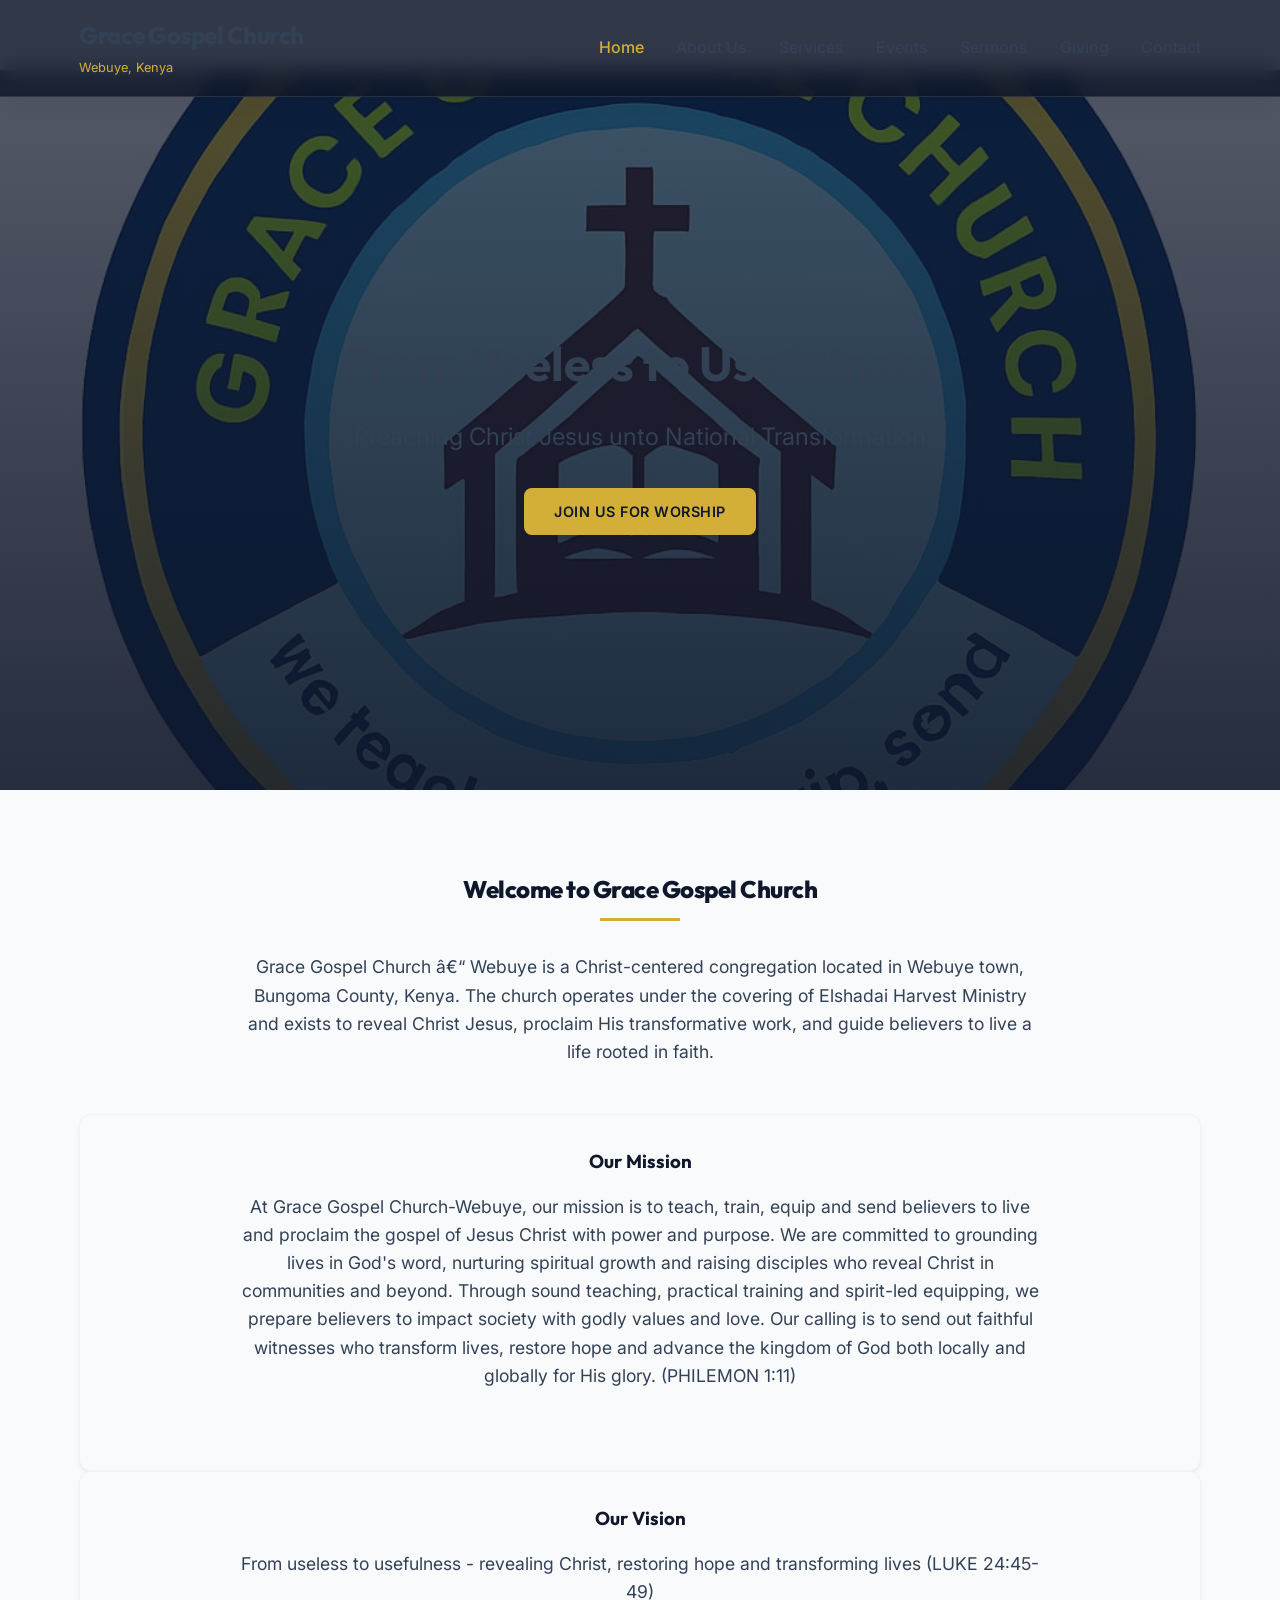
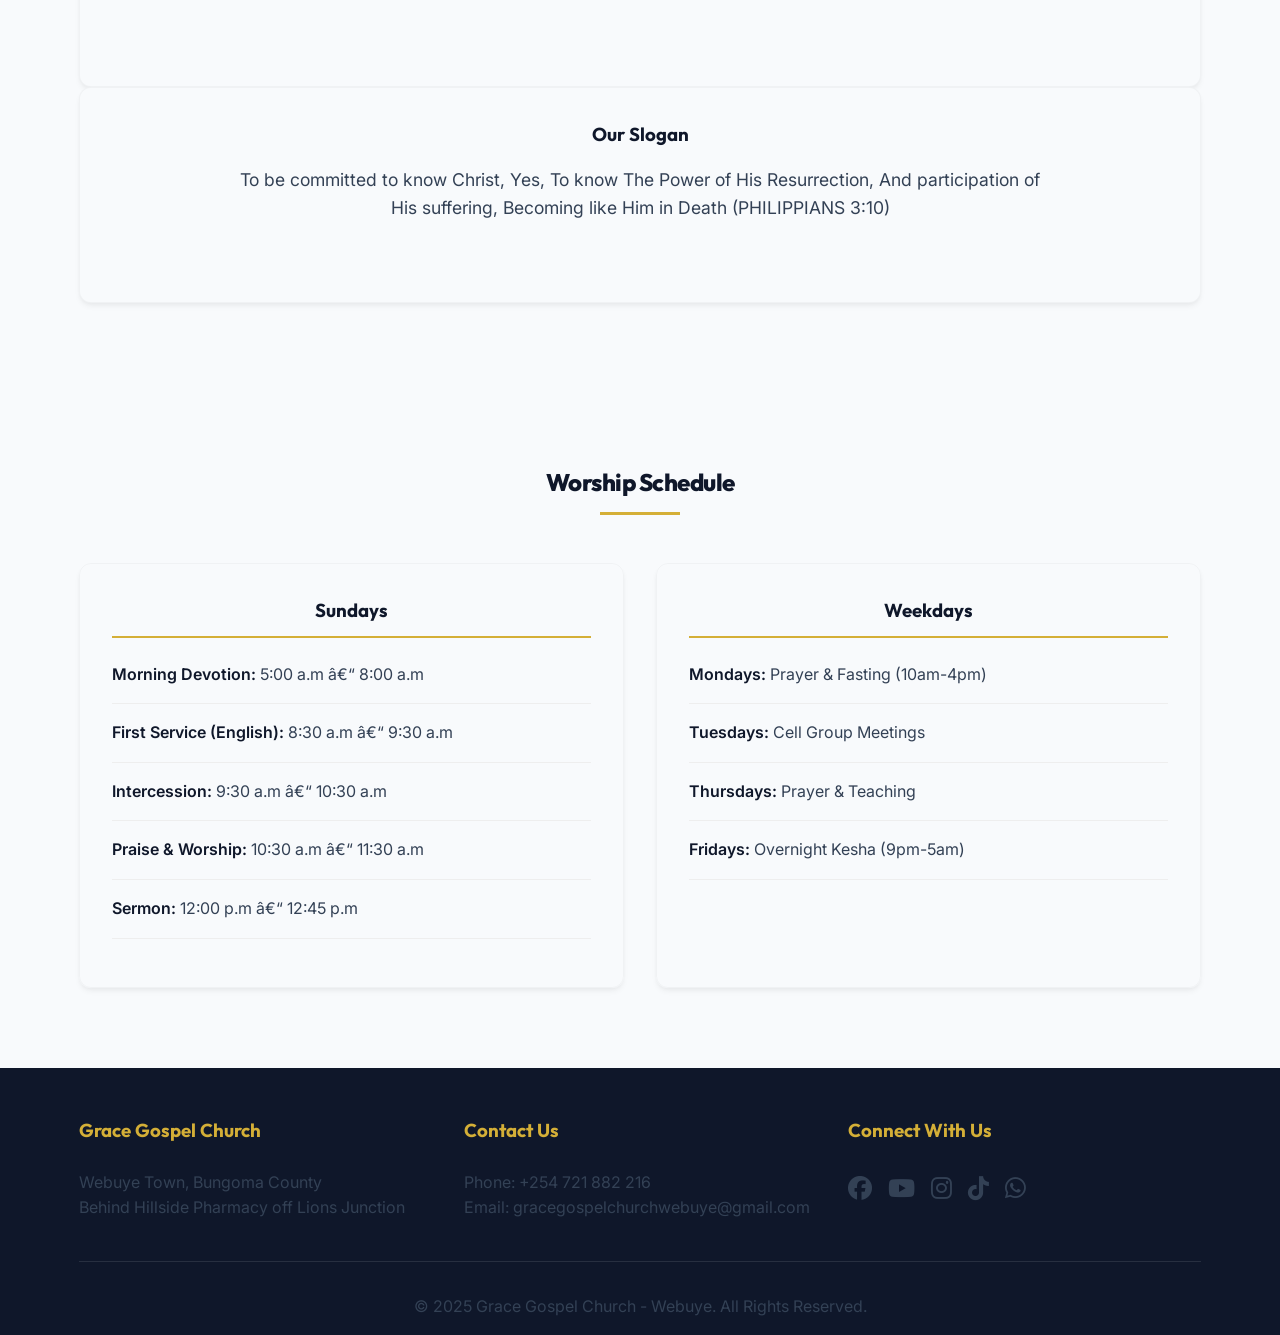
==== index.html @ 7a508356 "Initial commit" ====
﻿<!DOCTYPE html>
<html lang="en">
<head>
    <meta charset="UTF-8">
    <meta name="viewport" content="width=device-width, initial-scale=1.0">
    <title>Grace Gospel Church - Webuye</title>
    <link href="https://fonts.googleapis.com/css2?family=Inter:wght@300;400;500;600&family=Outfit:wght@400;600;700;800&display=swap" rel="stylesheet">
    <link rel="stylesheet" href="https://cdnjs.cloudflare.com/ajax/libs/font-awesome/6.4.0/css/all.min.css">
    <link rel="stylesheet" href="styles.css">
</head>
<body>
    <!-- Navigation -->
    <nav class="navbar">
        <div class="container nav-container">
            <div class="logo">
                <h2>Grace Gospel Church</h2>
                <span>Webuye, Kenya</span>
            </div>
            <ul class="nav-menu">
                <li class="nav-item"><a href="index.html" class="nav-link active">Home</a></li>
                <li class="nav-item"><a href="about.html" class="nav-link">About Us</a></li>
                <li class="nav-item"><a href="services.html" class="nav-link">Services</a></li>
                <li class="nav-item"><a href="events.html" class="nav-link">Events</a></li>
                <li class="nav-item"><a href="sermons.html" class="nav-link">Sermons</a></li>
                <li class="nav-item"><a href="giving.html" class="nav-link">Giving</a></li>
                <li class="nav-item"><a href="contact.html" class="nav-link">Contact</a></li>
            </ul>
            <div class="hamburger">
                <span class="bar"></span>
                <span class="bar"></span>
                <span class="bar"></span>
            </div>
        </div>
    </nav>

    <!-- Hero Section -->
    <section class="hero">
        <div class="hero-content">
            <h1>From Useless to Usefulness</h1>
            <p>Preaching Christ Jesus unto National Transformation</p>
            <a href="services.html" class="cta-button">Join Us for Worship</a>
        </div>
    </section>

    <!-- Welcome Section -->
    <section class="welcome">
        <div class="container">
            <h2>Welcome to Grace Gospel Church</h2>
            <p>Grace Gospel Church â€“ Webuye is a Christ-centered congregation located in Webuye town, Bungoma County, Kenya. The church operates under the covering of Elshadai Harvest Ministry and exists to reveal Christ Jesus, proclaim His transformative work, and guide believers to live a life rooted in faith.</p>
            
            <div class="cards-container">
                <div class="card">
                    <h3>Our Mission</h3>
                    <p>At Grace Gospel Church-Webuye, our mission is to teach, train, equip and send believers to live and proclaim the gospel of Jesus Christ with power and purpose. We are committed to grounding lives in God's word, nurturing spiritual growth and raising disciples who reveal Christ in communities and beyond. Through sound teaching, practical training and spirit-led equipping, we prepare believers to impact society with godly values and love. Our calling is to send out faithful witnesses who transform lives, restore hope and advance the kingdom of God both locally and globally for His glory. (PHILEMON 1:11)</p>
                </div>
                
                <div class="card">
                    <h3>Our Vision</h3>
                    <p>From useless to usefulness - revealing Christ, restoring hope and transforming lives (LUKE 24:45-49)</p>
                </div>
                
                <div class="card">
                    <h3>Our Slogan</h3>
                    <p>To be committed to know Christ, Yes, To know The Power of His Resurrection, And participation of His suffering, Becoming like Him in Death (PHILIPPIANS 3:10)</p>
                </div>
            </div>
        </div>
    </section>

    <!-- Service Times -->
    <section class="service-times">
        <div class="container">
            <h2>Worship Schedule</h2>
            <div class="schedule">
                <div class="schedule-item">
                    <h3>Sundays</h3>
                    <ul>
                        <li><span>Morning Devotion:</span> 5:00 a.m â€“ 8:00 a.m</li>
                        <li><span>First Service (English):</span> 8:30 a.m â€“ 9:30 a.m</li>
                        <li><span>Intercession:</span> 9:30 a.m â€“ 10:30 a.m</li>
                        <li><span>Praise & Worship:</span> 10:30 a.m â€“ 11:30 a.m</li>
                        <li><span>Sermon:</span> 12:00 p.m â€“ 12:45 p.m</li>
                    </ul>
                </div>
                <div class="schedule-item">
                    <h3>Weekdays</h3>
                    <ul>
                        <li><span>Mondays:</span> Prayer & Fasting (10am-4pm)</li>
                        <li><span>Tuesdays:</span> Cell Group Meetings</li>
                        <li><span>Thursdays:</span> Prayer & Teaching</li>
                        <li><span>Fridays:</span> Overnight Kesha (9pm-5am)</li>
                    </ul>
                </div>
            </div>
        </div>
    </section>

    <!-- Footer -->
    <footer class="footer">
        <div class="container">
            <div class="footer-content">
                <div class="footer-section">
                    <h3>Grace Gospel Church</h3>
                    <p>Webuye Town, Bungoma County<br>Behind Hillside Pharmacy off Lions Junction</p>
                </div>
                <div class="footer-section">
                    <h3>Contact Us</h3>
                    <p>Phone: +254 721 882 216<br>Email: gracegospelchurchwebuye@gmail.com</p>
                </div>
                <div class="footer-section">
                    <h3>Connect With Us</h3>
                    <div class="social-icons">
                        <a href="#"><i class="fab fa-facebook"></i></a>
                        <a href="#"><i class="fab fa-youtube"></i></a>
                        <a href="#"><i class="fab fa-instagram"></i></a>
                        <a href="#"><i class="fab fa-tiktok"></i></a>
                        <a href="#"><i class="fab fa-whatsapp"></i></a>
                    </div>
                </div>
            </div>
            <div class="footer-bottom">
                <p>&copy; 2025 Grace Gospel Church - Webuye. All Rights Reserved.</p>
            </div>
        </div>
    </footer>
    <script src="script.js" defer></script>
</body>
</html>
---- styles.css ----
﻿:root {
    --primary: #0f172a;
    /* Deep Navy / Slate 900 */
    --secondary: #d4af37;
    /* Premium Gold */
    --secondary-hover: #b8962e;
    --text-main: #334155;
    /* Slate 700 */
    --text-light: #64748b;
    /* Slate 500 */
    --bg-main: #f8fafc;
    /* Slate 50 */
    --bg-white: #ffffff;
    --font-heading: 'Outfit', sans-serif;
    --font-body: 'Inter', sans-serif;
    --shadow-sm: 0 4px 6px -1px rgba(0, 0, 0, 0.05), 0 2px 4px -1px rgba(0, 0, 0, 0.03);
    --shadow-md: 0 10px 15px -3px rgba(0, 0, 0, 0.1), 0 4px 6px -2px rgba(0, 0, 0, 0.05);
    --shadow-lg: 0 20px 25px -5px rgba(0, 0, 0, 0.1), 0 10px 10px -5px rgba(0, 0, 0, 0.04);
}

:root {
    --primary: #0f172a;
    /* Deep Navy / Slate 900 */
    --secondary: #d4af37;
    /* Premium Gold */
    --secondary-hover: #b8962e;
    --text-main: #334155;
    /* Slate 700 */
    --text-light: #64748b;
    /* Slate 500 */
    --bg-main: #f8fafc;
    /* Slate 50 */
    --bg-white: var(--bg-white);
    --font-heading: 'Outfit', sans-serif;
    --font-body: 'Inter', sans-serif;
    --shadow-sm: 0 4px 6px -1px rgba(0, 0, 0, 0.05), 0 2px 4px -1px rgba(0, 0, 0, 0.03);
    --shadow-md: 0 10px 15px -3px rgba(0, 0, 0, 0.1), 0 4px 6px -2px rgba(0, 0, 0, 0.05);
    --shadow-lg: 0 20px 25px -5px rgba(0, 0, 0, 0.1), 0 10px 10px -5px rgba(0, 0, 0, 0.04);
}

/* Reset and Base Styles */
* {
    margin: 0;
    padding: 0;
    box-sizing: border-box;
}

body {
    font-family: var(--font-body);
    line-height: 1.6;
    color: var(--text-main);
    background-color: var(--bg-main);
}

h1,
h2,
h3,
h4,
h5,
h6 {
    font-family: var(--font-heading);
    font-weight: 700;
    margin-bottom: 1rem;
    color: var(--primary);
}

.container {
    width: 90%;
    max-width: 1200px;
    margin: 0 auto;
    padding: 0 15px;
}

/* Navigation */
.navbar {
    background-color: var(--primary);
    padding: 1rem 0;
    position: fixed;
    width: 100%;
    top: 0;
    z-index: 1000;
    box-shadow: 0 2px 10px rgba(0, 0, 0, 0.1);
}

.nav-container {
    display: flex;
    justify-content: space-between;
    align-items: center;
    width: 90%;
    max-width: 1200px;
    margin: 0 auto;
}

.logo h2 {
    color: var(--bg-white);
    margin-bottom: 0;
    font-size: 1.5rem;
}

.logo span {
    color: var(--secondary);
    font-size: 0.8rem;
}

.nav-menu {
    display: flex;
    list-style: none;
}

.nav-item {
    margin-left: 2rem;
}

.nav-link {
    color: var(--bg-white);
    text-decoration: none;
    font-weight: 500;
    transition: color 0.3s;
}

.nav-link:hover,
.nav-link.active {
    color: var(--secondary);
}

.hamburger {
    display: none;
    flex-direction: column;
    cursor: pointer;
}

.bar {
    width: 25px;
    height: 3px;
    background-color: var(--bg-white);
    margin: 3px 0;
    transition: 0.3s;
}

/* Hero Section */
.hero {
    background: linear-gradient(rgba(0, 0, 0, 0.6), rgba(0, 0, 0, 0.6)), url('images/hero-bg.jpg') no-repeat center center/cover;
    height: 80vh;
    display: flex;
    align-items: center;
    justify-content: center;
    text-align: center;
    color: var(--bg-white);
    margin-top: 70px;
}

.hero-content h1 {
    font-size: 3rem;
    color: var(--bg-white);
    margin-bottom: 1rem;
}

.hero-content p {
    font-size: 1.5rem;
    margin-bottom: 2rem;
}

.cta-button {
    display: inline-block;
    background-color: var(--secondary);
    color: var(--primary);
    padding: 12px 30px;
    text-decoration: none;
    border-radius: 5px;
    font-weight: 600;
    transition: background-color 0.3s;
}

.cta-button:hover {
    background-color: var(--secondary-hover);
}

/* Welcome Section */
.welcome {
    padding: 5rem 0;
    background-color: var(--bg-white);
}

.welcome h2 {
    text-align: center;
    margin-bottom: 2rem;
    position: relative;
}

.welcome h2:after {
    content: '';
    display: block;
    width: 80px;
    height: 3px;
    background: var(--secondary);
    margin: 10px auto;
}

.welcome p {
    text-align: center;
    max-width: 800px;
    margin: 0 auto 3rem;
    font-size: 1.1rem;
}

.mission-vision {
    display: flex;
    flex-wrap: wrap;
    justify-content: center;
    gap: 2rem;
}

.card {
    flex: 1;
    min-width: 300px;
    background: var(--bg-main);
    padding: 2rem;
    border-radius: 8px;
    box-shadow: var(--shadow-md);
    transition: transform 0.3s;
}

.card:hover {
    transform: translateY(-5px);
}

.card h3 {
    color: var(--primary);
    margin-bottom: 1rem;
    text-align: center;
}

/* Service Times */
.service-times {
    padding: 5rem 0;
    background-color: var(--bg-main);
}

.service-times h2 {
    text-align: center;
    margin-bottom: 3rem;
    position: relative;
}

.service-times h2:after {
    content: '';
    display: block;
    width: 80px;
    height: 3px;
    background: var(--secondary);
    margin: 10px auto;
}

.schedule {
    display: flex;
    flex-wrap: wrap;
    gap: 2rem;
    justify-content: center;
}

.schedule-item {
    flex: 1;
    min-width: 300px;
    background: var(--bg-white);
    padding: 2rem;
    border-radius: 8px;
    box-shadow: var(--shadow-md);
}

.schedule-item h3 {
    color: var(--primary);
    margin-bottom: 1.5rem;
    text-align: center;
    padding-bottom: 10px;
    border-bottom: 2px solid var(--secondary);
}

.schedule-item ul {
    list-style: none;
}

.schedule-item li {
    margin-bottom: 1rem;
    padding-bottom: 1rem;
    border-bottom: 1px solid #eee;
}

.schedule-item span {
    font-weight: 600;
    color: var(--primary);
}

/* Footer */
.footer {
    background-color: var(--primary);
    color: var(--bg-white);
    padding: 3rem 0 1rem;
}

.footer-content {
    display: flex;
    flex-wrap: wrap;
    gap: 2rem;
    margin-bottom: 2rem;
}

.footer-section {
    flex: 1;
    min-width: 250px;
}

.footer-section h3 {
    color: var(--secondary);
    margin-bottom: 1.5rem;
}

.footer-section p {
    margin-bottom: 0.5rem;
}

.social-icons {
    display: flex;
    gap: 1rem;
}

.social-icons a {
    color: var(--bg-white);
    font-size: 1.5rem;
    transition: color 0.3s;
}

.social-icons a:hover {
    color: var(--secondary);
}

.footer-bottom {
    text-align: center;
    padding-top: 2rem;
    border-top: 1px solid rgba(255, 255, 255, 0.1);
}

/* Page Header (for all pages except home) */
.page-header {
    background: linear-gradient(rgba(0, 0, 0, 0.7), rgba(0, 0, 0, 0.7)), url('images/hero-bg.jpg') no-repeat center center/cover;
    color: var(--bg-white);
    padding: 8rem 0 4rem;
    text-align: center;
    margin-top: 70px;
}

.page-header h1 {
    color: var(--bg-white);
    font-size: 2.5rem;
    margin-bottom: 1rem;
}

.page-header p {
    font-size: 1.2rem;
    max-width: 600px;
    margin: 0 auto;
}

/* About Page Styles */
.history {
    padding: 5rem 0;
    background-color: var(--bg-white);
}

.history h2 {
    text-align: center;
    margin-bottom: 3rem;
    position: relative;
}

.history h2:after {
    content: '';
    display: block;
    width: 80px;
    height: 3px;
    background: var(--secondary);
    margin: 10px auto;
}

.history-content {
    display: flex;
    flex-wrap: wrap;
    gap: 2rem;
    align-items: center;
}

.history-text {
    flex: 1;
    min-width: 300px;
}

.history-text p {
    margin-bottom: 1.5rem;
    line-height: 1.8;
}

.history-image {
    flex: 1;
    min-width: 300px;
}

.history-image img {
    width: 100%;
    border-radius: 8px;
    box-shadow: var(--shadow-md);
}

.identity {
    display: flex;
    flex-wrap: wrap;
    gap: 1.5rem;
    margin-top: 2rem;
}

.identity-item {
    flex: 1;
    min-width: 200px;
    background: var(--bg-main);
    padding: 1.5rem;
    border-radius: 8px;
    text-align: center;
}

.identity-item h4 {
    color: var(--primary);
    margin-bottom: 0.5rem;
}

.identity-item p {
    color: var(--secondary);
    font-weight: 600;
    margin-bottom: 0;
}

.beliefs {
    padding: 5rem 0;
    background-color: var(--bg-main);
}

.beliefs h2 {
    text-align: center;
    margin-bottom: 3rem;
    position: relative;
}

.beliefs h2:after {
    content: '';
    display: block;
    width: 80px;
    height: 3px;
    background: var(--secondary);
    margin: 10px auto;
}

.beliefs-content {
    display: flex;
    flex-wrap: wrap;
    gap: 2rem;
    margin-bottom: 3rem;
}

.belief-card {
    flex: 1;
    min-width: 250px;
    background: var(--bg-white);
    padding: 2rem;
    border-radius: 8px;
    text-align: center;
    box-shadow: var(--shadow-md);
    transition: transform 0.3s;
}

.belief-card:hover {
    transform: translateY(-5px);
}

.belief-icon {
    width: 60px;
    height: 60px;
    background: var(--secondary);
    color: var(--primary);
    border-radius: 50%;
    display: flex;
    align-items: center;
    justify-content: center;
    margin: 0 auto 1.5rem;
    font-size: 1.5rem;
}

.belief-card h3 {
    margin-bottom: 1rem;
    color: var(--primary);
}

.foundational-belief {
    background: var(--primary);
    color: var(--bg-white);
    padding: 2rem;
    border-radius: 8px;
    text-align: center;
    max-width: 800px;
    margin: 0 auto;
}

.foundational-belief h3 {
    color: var(--secondary);
    margin-bottom: 1.5rem;
}

blockquote {
    font-style: italic;
    line-height: 1.8;
    position: relative;
    padding: 0 2rem;
}

blockquote:before,
blockquote:after {
    content: '"';
    font-size: 3rem;
    color: var(--secondary);
    position: absolute;
}

blockquote:before {
    top: -1rem;
    left: 0;
}

blockquote:after {
    bottom: -2rem;
    right: 0;
}

.leadership {
    padding: 5rem 0;
    background-color: var(--bg-white);
}

.leadership h2 {
    text-align: center;
    margin-bottom: 3rem;
    position: relative;
}

.leadership h2:after {
    content: '';
    display: block;
    width: 80px;
    height: 3px;
    background: var(--secondary);
    margin: 10px auto;
}

.leaders {
    display: flex;
    flex-wrap: wrap;
    gap: 2rem;
    justify-content: center;
}

.leader-card {
    flex: 1;
    min-width: 250px;
    max-width: 300px;
    background: var(--bg-main);
    border-radius: 8px;
    overflow: hidden;
    box-shadow: var(--shadow-md);
    transition: transform 0.3s;
}

.leader-card:hover {
    transform: translateY(-5px);
}

.leader-image img {
    width: 100%;
    height: 300px;
    object-fit: cover;
    object-position: center top;
}

.leader-info {
    padding: 1.5rem;
    text-align: center;
}

.leader-info h3 {
    margin-bottom: 0.5rem;
    color: var(--primary);
}

.position {
    color: var(--secondary);
    font-weight: 600;
    margin-bottom: 1rem;
}

.location {
    padding: 5rem 0;
    background-color: var(--bg-main);
}

.location h2 {
    text-align: center;
    margin-bottom: 3rem;
    position: relative;
}

.location h2:after {
    content: '';
    display: block;
    width: 80px;
    height: 3px;
    background: var(--secondary);
    margin: 10px auto;
}

.location-info {
    text-align: center;
}

.location-info p {
    margin-bottom: 2rem;
    font-size: 1.1rem;
    display: flex;
    align-items: center;
    justify-content: center;
    gap: 0.5rem;
}

.map-placeholder img {
    width: 100%;
    max-width: 600px;
    border-radius: 8px;
    box-shadow: var(--shadow-md);
}

/* Services Page Styles */
.worship-schedule {
    padding: 5rem 0;
    background-color: var(--bg-white);
}

.worship-schedule h2 {
    text-align: center;
    margin-bottom: 3rem;
    position: relative;
}

.worship-schedule h2:after {
    content: '';
    display: block;
    width: 80px;
    height: 3px;
    background: var(--secondary);
    margin: 10px auto;
}

.schedule-container {
    display: flex;
    flex-wrap: wrap;
    gap: 2rem;
}

.day-schedule {
    flex: 1;
    min-width: 300px;
    background: var(--bg-main);
    padding: 2rem;
    border-radius: 8px;
    box-shadow: var(--shadow-md);
}

.day-schedule h3 {
    color: var(--primary);
    margin-bottom: 1.5rem;
    padding-bottom: 10px;
    border-bottom: 2px solid var(--secondary);
    text-align: center;
}

.day-schedule ul {
    list-style: none;
}

.day-schedule li {
    display: flex;
    justify-content: space-between;
    align-items: center;
    margin-bottom: 1rem;
    padding-bottom: 1rem;
    border-bottom: 1px solid rgba(0, 0, 0, 0.05);
}

.day-schedule li:last-child {
    border-bottom: none;
    margin-bottom: 0;
    padding-bottom: 0;
}

.time {
    font-weight: 700;
    color: var(--primary);
    margin-right: 1.5rem;
    min-width: 200px;
    display: inline-block;
}

.event {
    color: var(--text-main);
    font-weight: 500;
    flex: 1;
    text-align: right;
}

.location-map {
    padding: 5rem 0;
    background-color: var(--bg-main);
}

.location-map h2 {
    text-align: center;
    margin-bottom: 3rem;
    position: relative;
}

.location-map h2:after {
    content: '';
    display: block;
    width: 80px;
    height: 3px;
    background: var(--secondary);
    margin: 10px auto;
}

.map-content {
    display: flex;
    flex-wrap: wrap;
    gap: 2rem;
    align-items: center;
}

.map-address {
    flex: 1;
    min-width: 300px;
}

.map-address p {
    display: flex;
    align-items: center;
    gap: 0.5rem;
    margin-bottom: 2rem;
    font-size: 1.1rem;
}

.address-details {
    background: var(--bg-white);
    padding: 1.5rem;
    border-radius: 8px;
    box-shadow: var(--shadow-md);
}

.address-details h3 {
    color: var(--primary);
    margin-bottom: 1rem;
}

.map-embed {
    flex: 1;
    min-width: 300px;
}

.map-embed img {
    width: 100%;
    border-radius: 8px;
    box-shadow: var(--shadow-md);
}

.livestream {
    padding: 5rem 0;
    background-color: var(--bg-white);
}

.livestream h2 {
    text-align: center;
    margin-bottom: 3rem;
    position: relative;
}

.livestream h2:after {
    content: '';
    display: block;
    width: 80px;
    height: 3px;
    background: var(--secondary);
    margin: 10px auto;
}

.livestream-content {
    display: flex;
    flex-wrap: wrap;
    gap: 2rem;
    align-items: center;
}

.livestream-info {
    flex: 1;
    min-width: 300px;
}

.livestream-info p {
    margin-bottom: 2rem;
    font-size: 1.1rem;
}

.stream-links {
    display: flex;
    flex-wrap: wrap;
    gap: 1rem;
}

.stream-link {
    display: flex;
    align-items: center;
    justify-content: center;
    gap: 0.8rem;
    background: var(--primary);
    color: var(--bg-white);
    padding: 1rem 2rem;
    border-radius: 8px;
    text-decoration: none;
    font-weight: 600;
    transition: all 0.3s ease;
    box-shadow: var(--shadow-sm);
}

.stream-link i {
    font-size: 1.5rem;
    color: var(--secondary);
}

.stream-link:hover {
    background: var(--primary);
    transform: translateY(-3px);
    box-shadow: var(--shadow-md);
}

.livestream-embed {
    flex: 1;
    min-width: 300px;
}

.livestream-embed img {
    width: 100%;
    border-radius: 8px;
    box-shadow: var(--shadow-md);
}

/* Events Page Styles */
.upcoming-events {
    padding: 5rem 0;
    background-color: var(--bg-white);
}

.upcoming-events h2 {
    text-align: center;
    margin-bottom: 3rem;
    position: relative;
}

.upcoming-events h2:after {
    content: '';
    display: block;
    width: 80px;
    height: 3px;
    background: var(--secondary);
    margin: 10px auto;
}

.events-grid {
    display: grid;
    grid-template-columns: repeat(auto-fill, minmax(300px, 1fr));
    gap: 2rem;
}

.event-card {
    background: var(--bg-main);
    border-radius: 8px;
    overflow: hidden;
    box-shadow: var(--shadow-md);
    transition: transform 0.3s;
    display: flex;
}

.event-card:hover {
    transform: translateY(-5px);
}

.event-date {
    background: var(--primary);
    color: var(--bg-white);
    padding: 1.5rem;
    display: flex;
    flex-direction: column;
    align-items: center;
    justify-content: center;
    min-width: 80px;
}

.day {
    font-size: 2rem;
    font-weight: 700;
    line-height: 1;
}

.month {
    font-size: 1rem;
    font-weight: 600;
    text-transform: uppercase;
}

.event-content {
    padding: 1.5rem;
    flex: 1;
}

.event-content h3 {
    color: var(--primary);
    margin-bottom: 1rem;
}

.event-time,
.event-location {
    display: flex;
    align-items: center;
    gap: 0.5rem;
    margin-bottom: 0.5rem;
    font-size: 0.9rem;
    color: var(--text-light);
}

.event-content p {
    margin-bottom: 1.5rem;
    line-height: 1.6;
}

.event-btn {
    display: inline-block;
    background: var(--secondary);
    color: var(--primary);
    padding: 0.5rem 1rem;
    border-radius: 4px;
    text-decoration: none;
    font-weight: 600;
    transition: background 0.3s;
}

.event-btn:hover {
    background: var(--secondary-hover);
}

.regular-programs {
    padding: 5rem 0;
    background-color: var(--bg-main);
}

.regular-programs h2 {
    text-align: center;
    margin-bottom: 3rem;
    position: relative;
}

.regular-programs h2:after {
    content: '';
    display: block;
    width: 80px;
    height: 3px;
    background: var(--secondary);
    margin: 10px auto;
}

.programs-container {
    display: grid;
    grid-template-columns: repeat(auto-fill, minmax(300px, 1fr));
    gap: 2rem;
}

.program-category {
    background: var(--bg-white);
    padding: 2rem;
    border-radius: 8px;
    box-shadow: var(--shadow-md);
}

.program-category h3 {
    color: var(--primary);
    margin-bottom: 1.5rem;
    padding-bottom: 0.5rem;
    border-bottom: 2px solid var(--secondary);
}

.program-category ul {
    list-style: none;
}

.program-category li {
    display: flex;
    flex-direction: column;
    margin-bottom: 1rem;
    padding-bottom: 1rem;
    border-bottom: 1px solid #eee;
}

.program-category li:last-child {
    border-bottom: none;
    margin-bottom: 0;
    padding-bottom: 0;
}

.program-day {
    font-weight: 600;
    color: var(--primary);
}

.program-details {
    color: var(--text-light);
    font-size: 0.9rem;
}

.announcements {
    padding: 5rem 0;
    background-color: var(--bg-white);
}

.announcements h2 {
    text-align: center;
    margin-bottom: 3rem;
    position: relative;
}

.announcements h2:after {
    content: '';
    display: block;
    width: 80px;
    height: 3px;
    background: var(--secondary);
    margin: 10px auto;
}

.announcements-list {
    max-width: 800px;
    margin: 0 auto;
}

.announcement-item {
    background: var(--bg-main);
    padding: 2rem;
    border-radius: 8px;
    margin-bottom: 1.5rem;
    box-shadow: var(--shadow-md);
}

.announcement-date {
    color: var(--secondary);
    font-weight: 600;
    margin-bottom: 0.5rem;
}

.announcement-item h3 {
    color: var(--primary);
    margin-bottom: 1rem;
}

.announcement-item p {
    line-height: 1.6;
    color: var(--text-light);
}

/* Sermons Page Styles */
.sermon-filters {
    padding: 2rem 0;
    background-color: var(--bg-main);
}

.filter-options {
    display: flex;
    flex-wrap: wrap;
    gap: 1rem;
    justify-content: center;
    align-items: center;
}

.filter-btn {
    background: var(--bg-white);
    border: 2px solid var(--primary);
    color: var(--primary);
    padding: 0.5rem 1rem;
    border-radius: 4px;
    cursor: pointer;
    transition: all 0.3s;
    font-weight: 600;
}

.filter-btn.active,
.filter-btn:hover {
    background: var(--primary);
    color: var(--bg-white);
}

.speaker-filter {
    padding: 0.5rem;
    border: 2px solid var(--primary);
    border-radius: 4px;
    background: var(--bg-white);
    color: var(--primary);
}

.sermon-list {
    padding: 5rem 0;
    background-color: var(--bg-white);
}

.sermon-list h2 {
    text-align: center;
    margin-bottom: 3rem;
    position: relative;
}

.sermon-list h2:after {
    content: '';
    display: block;
    width: 80px;
    height: 3px;
    background: var(--secondary);
    margin: 10px auto;
}

.sermons-grid {
    display: grid;
    grid-template-columns: repeat(auto-fill, minmax(350px, 1fr));
    gap: 2rem;
    margin-bottom: 3rem;
}

.sermon-card {
    background: var(--bg-main);
    border-radius: 8px;
    overflow: hidden;
    box-shadow: var(--shadow-md);
    transition: transform 0.3s;
}

.sermon-card:hover {
    transform: translateY(-5px);
}

.sermon-media {
    position: relative;
}

.video-thumbnail,
.audio-thumbnail,
.text-thumbnail {
    position: relative;
    height: 200px;
    overflow: hidden;
}

.video-thumbnail img,
.audio-thumbnail img,
.text-thumbnail img {
    width: 100%;
    height: 100%;
    object-fit: cover;
}

.play-button,
.text-icon {
    position: absolute;
    top: 50%;
    left: 50%;
    transform: translate(-50%, -50%);
    width: 60px;
    height: 60px;
    background: rgba(212, 175, 55, 0.9);
    border-radius: 50%;
    display: flex;
    align-items: center;
    justify-content: center;
    color: var(--primary);
    font-size: 1.5rem;
    cursor: pointer;
    transition: background 0.3s;
}

.play-button:hover,
.text-icon:hover {
    background: var(--secondary);
}

.audio-controls {
    padding: 1rem;
    background: var(--primary);
}

.progress-bar {
    width: 100%;
    height: 5px;
    background: #555;
    border-radius: 5px;
    margin-bottom: 0.5rem;
    cursor: pointer;
}

.progress {
    width: 30%;
    height: 100%;
    background: var(--secondary);
    border-radius: 5px;
}

.time {
    color: var(--bg-white);
    font-size: 0.8rem;
    text-align: center;
}

.sermon-info {
    padding: 1.5rem;
}

.sermon-date {
    color: var(--secondary);
    font-size: 0.9rem;
    font-weight: 600;
    display: block;
    margin-bottom: 0.5rem;
}

.sermon-info h3 {
    color: var(--primary);
    margin-bottom: 0.5rem;
}

.sermon-speaker {
    color: var(--text-light);
    font-style: italic;
    margin-bottom: 1rem;
}

.sermon-description {
    margin-bottom: 1.5rem;
    line-height: 1.6;
}

.sermon-actions {
    display: flex;
    gap: 0.5rem;
    flex-wrap: wrap;
}

.action-btn {
    display: inline-flex;
    align-items: center;
    gap: 0.3rem;
    background: var(--primary);
    color: var(--bg-white);
    padding: 0.5rem 1rem;
    border-radius: 4px;
    text-decoration: none;
    font-size: 0.9rem;
    transition: background 0.3s;
}

.action-btn:hover {
    background: var(--primary);
}

.load-more {
    text-align: center;
}

.load-more-btn {
    background: var(--secondary);
    color: var(--primary);
    border: none;
    padding: 1rem 2rem;
    border-radius: 4px;
    font-weight: 600;
    cursor: pointer;
    transition: background 0.3s;
}

.load-more-btn:hover {
    background: var(--secondary-hover);
}

.sermon-series {
    padding: 5rem 0;
    background-color: var(--bg-main);
}

.sermon-series h2 {
    text-align: center;
    margin-bottom: 3rem;
    position: relative;
}

.sermon-series h2:after {
    content: '';
    display: block;
    width: 80px;
    height: 3px;
    background: var(--secondary);
    margin: 10px auto;
}

.series-grid {
    display: grid;
    grid-template-columns: repeat(auto-fill, minmax(300px, 1fr));
    gap: 2rem;
}

.series-card {
    background: var(--bg-white);
    border-radius: 8px;
    overflow: hidden;
    box-shadow: var(--shadow-md);
    transition: transform 0.3s;
}

.series-card:hover {
    transform: translateY(-5px);
}

.series-card img {
    width: 100%;
    height: 200px;
    object-fit: cover;
}

.series-info {
    padding: 1.5rem;
}

.series-info h3 {
    color: var(--primary);
    margin-bottom: 0.5rem;
}

.series-info p {
    margin-bottom: 1rem;
    color: var(--text-light);
}

.series-link {
    display: inline-block;
    color: var(--secondary);
    font-weight: 600;
    text-decoration: none;
}

.series-link:hover {
    text-decoration: underline;
}

.sermon-social {
    padding: 5rem 0;
    background-color: var(--bg-white);
}

.sermon-social h2 {
    text-align: center;
    margin-bottom: 3rem;
    position: relative;
}

.sermon-social h2:after {
    content: '';
    display: block;
    width: 80px;
    height: 3px;
    background: var(--secondary);
    margin: 10px auto;
}

.social-platforms {
    display: grid;
    grid-template-columns: repeat(auto-fill, minmax(250px, 1fr));
    gap: 2rem;
}

.platform-link {
    display: flex;
    flex-direction: column;
    align-items: center;
    text-align: center;
    padding: 2rem;
    background: var(--bg-main);
    border-radius: 8px;
    text-decoration: none;
    color: var(--primary);
    transition: transform 0.3s;
}

.platform-link:hover {
    transform: translateY(-5px);
}

.platform-link i {
    font-size: 3rem;
    margin-bottom: 1rem;
    color: var(--primary);
}

.platform-link span {
    font-weight: 600;
    margin-bottom: 0.5rem;
}

.platform-link p {
    color: var(--text-light);
}

/* Giving Page Styles */
.giving-intro {
    padding: 5rem 0;
    background-color: var(--bg-white);
}

.giving-content {
    display: flex;
    flex-wrap: wrap;
    gap: 2rem;
    align-items: center;
}

.giving-text {
    flex: 1;
    min-width: 300px;
}

.giving-text h2 {
    color: var(--primary);
    margin-bottom: 1.5rem;
    position: relative;
}

.giving-text h2:after {
    content: '';
    display: block;
    width: 60px;
    height: 3px;
    background: var(--secondary);
    margin: 10px 0;
}

.giving-text p {
    margin-bottom: 1.5rem;
    line-height: 1.8;
}

.giving-image {
    flex: 1;
    min-width: 300px;
}

.giving-image img {
    width: 100%;
    border-radius: 8px;
    box-shadow: var(--shadow-md);
}

.giving-methods {
    padding: 5rem 0;
    background-color: var(--bg-main);
}

.giving-methods h2 {
    text-align: center;
    margin-bottom: 3rem;
    position: relative;
}

.giving-methods h2:after {
    content: '';
    display: block;
    width: 80px;
    height: 3px;
    background: var(--secondary);
    margin: 10px auto;
}

.methods-grid {
    display: grid;
    grid-template-columns: repeat(auto-fill, minmax(300px, 1fr));
    gap: 2rem;
}

.method-card {
    background: var(--bg-white);
    padding: 2rem;
    border-radius: 8px;
    box-shadow: var(--shadow-md);
    text-align: center;
    transition: transform 0.3s;
}

.method-card:hover {
    transform: translateY(-5px);
}

.method-icon {
    width: 80px;
    height: 80px;
    background: var(--secondary);
    color: var(--primary);
    border-radius: 50%;
    display: flex;
    align-items: center;
    justify-content: center;
    margin: 0 auto 1.5rem;
    font-size: 2rem;
}

.method-card h3 {
    color: var(--primary);
    margin-bottom: 1rem;
}

.method-card p {
    margin-bottom: 1.5rem;
    color: var(--text-light);
}

.method-details {
    margin-bottom: 1.5rem;
}

.detail-item {
    display: flex;
    justify-content: space-between;
    margin-bottom: 0.5rem;
    padding-bottom: 0.5rem;
    border-bottom: 1px solid #eee;
}

.detail-item:last-child {
    border-bottom: none;
}

.detail-label {
    font-weight: 600;
    color: var(--primary);
}

.detail-value {
    color: var(--text-light);
}

.method-btn {
    background: var(--primary);
    color: var(--bg-white);
    border: none;
    padding: 0.8rem 1.5rem;
    border-radius: 4px;
    cursor: pointer;
    font-weight: 600;
    transition: background 0.3s;
    width: 100%;
    text-decoration: none;
    display: inline-block;
}

.method-btn:hover {
    background: var(--primary);
}

.giving-form-section {
    padding: 5rem 0;
    background-color: var(--bg-white);
}

.giving-form-section h2 {
    text-align: center;
    margin-bottom: 1rem;
    position: relative;
}

.giving-form-section h2:after {
    content: '';
    display: block;
    width: 80px;
    height: 3px;
    background: var(--secondary);
    margin: 10px auto;
}

.giving-form-section>p {
    text-align: center;
    margin-bottom: 3rem;
    max-width: 600px;
    margin-left: auto;
    margin-right: auto;
}

.giving-form {
    max-width: 800px;
    margin: 0 auto;
    background: var(--bg-main);
    padding: 2rem;
    border-radius: 8px;
    box-shadow: var(--shadow-md);
}

.form-row {
    display: flex;
    flex-wrap: wrap;
    gap: 1rem;
    margin-bottom: 1rem;
}

.form-group {
    flex: 1;
    min-width: 250px;
    margin-bottom: 1.5rem;
}

.form-group label {
    display: block;
    margin-bottom: 0.5rem;
    font-weight: 600;
    color: var(--primary);
}

.form-group input,
.form-group select,
.form-group textarea {
    width: 100%;
    padding: 0.8rem;
    border: 1px solid #ddd;
    border-radius: 4px;
    font-family: var(--font-body);
}

.checkbox-label {
    display: flex;
    align-items: center;
    gap: 0.5rem;
    font-weight: normal;
    cursor: pointer;
}

.checkbox-label input {
    width: auto;
}

.submit-btn {
    background: var(--secondary);
    color: var(--primary);
    border: none;
    padding: 1rem 2rem;
    border-radius: 4px;
    font-weight: 600;
    cursor: pointer;
    transition: background 0.3s;
    width: 100%;
}

.submit-btn:hover {
    background: var(--secondary-hover);
}

.giving-faq {
    padding: 5rem 0;
    background-color: var(--bg-main);
}

.giving-faq h2 {
    text-align: center;
    margin-bottom: 3rem;
    position: relative;
}

.giving-faq h2:after {
    content: '';
    display: block;
    width: 80px;
    height: 3px;
    background: var(--secondary);
    margin: 10px auto;
}

.faq-list {
    max-width: 800px;
    margin: 0 auto;
}

.faq-item {
    background: var(--bg-white);
    border-radius: 8px;
    margin-bottom: 1rem;
    box-shadow: 0 2px 8px rgba(0, 0, 0, 0.1);
    overflow: hidden;
}

.faq-question {
    width: 100%;
    background: none;
    border: none;
    padding: 1.5rem;
    text-align: left;
    font-weight: 600;
    color: var(--primary);
    cursor: pointer;
    display: flex;
    justify-content: space-between;
    align-items: center;
    transition: background 0.3s;
}

.faq-question:hover {
    background: var(--bg-main);
}

.faq-question i {
    transition: transform 0.3s;
}

.faq-question.active i {
    transform: rotate(180deg);
}

.faq-answer {
    padding: 0 1.5rem;
    max-height: 0;
    overflow: hidden;
    transition: max-height 0.3s ease, padding 0.3s ease;
}

.faq-answer.active {
    padding: 0 1.5rem 1.5rem;
    max-height: 500px;
}

.faq-answer p {
    line-height: 1.6;
    color: var(--text-light);
}

.toast {
    position: fixed;
    bottom: 20px;
    right: 20px;
    background: var(--primary);
    color: var(--bg-white);
    padding: 1rem 1.5rem;
    border-radius: 4px;
    box-shadow: 0 4px 12px rgba(0, 0, 0, 0.15);
    display: flex;
    align-items: center;
    gap: 0.5rem;
    z-index: 1000;
    opacity: 0;
    transform: translateY(20px);
    transition: opacity 0.3s, transform 0.3s;
}

.toast.show {
    opacity: 1;
    transform: translateY(0);
}

.toast-content i {
    color: var(--secondary);
}

/* Contact Page Styles */
.contact-info {
    padding: 5rem 0;
    background-color: var(--bg-white);
}

.contact-grid {
    display: grid;
    grid-template-columns: repeat(auto-fill, minmax(250px, 1fr));
    gap: 2rem;
}

.contact-card {
    text-align: center;
    padding: 2rem;
    background: var(--bg-main);
    border-radius: 8px;
    box-shadow: var(--shadow-md);
    transition: transform 0.3s;
}

.contact-card:hover {
    transform: translateY(-5px);
}

.contact-icon {
    width: 70px;
    height: 70px;
    background: var(--secondary);
    color: var(--primary);
    border-radius: 50%;
    display: flex;
    align-items: center;
    justify-content: center;
    margin: 0 auto 1.5rem;
    font-size: 1.5rem;
}

.contact-card h3 {
    color: var(--primary);
    margin-bottom: 1rem;
}

.contact-card p {
    color: var(--text-light);
    line-height: 1.6;
}

.contact-card a {
    color: var(--primary);
    text-decoration: none;
    transition: color 0.3s;
}

.contact-card a:hover {
    color: var(--secondary);
}

.map-section {
    padding: 5rem 0;
    background-color: var(--bg-main);
}

.map-section h2 {
    text-align: center;
    margin-bottom: 3rem;
    position: relative;
}

.map-section h2:after {
    content: '';
    display: block;
    width: 80px;
    height: 3px;
    background: var(--secondary);
    margin: 10px auto;
}

.map-container {
    display: flex;
    flex-wrap: wrap;
    gap: 2rem;
}

.map-embed {
    flex: 1;
    min-width: 300px;
}

.map-embed img {
    width: 100%;
    border-radius: 8px;
    box-shadow: var(--shadow-md);
}

.map-directions {
    flex: 1;
    min-width: 300px;
}

.map-directions h3 {
    color: var(--primary);
    margin-bottom: 1rem;
}

.map-directions p {
    margin-bottom: 1.5rem;
    line-height: 1.6;
}

.transport-options {
    display: flex;
    flex-direction: column;
    gap: 1rem;
}

.transport-option {
    display: flex;
    align-items: center;
    gap: 0.5rem;
}

.transport-option i {
    color: var(--secondary);
    width: 20px;
}

.contact-forms {
    padding: 5rem 0;
    background-color: var(--bg-white);
}

.forms-container {
    display: grid;
    grid-template-columns: repeat(auto-fill, minmax(400px, 1fr));
    gap: 3rem;
}

.form-section {
    background: var(--bg-main);
    padding: 2rem;
    border-radius: 8px;
    box-shadow: var(--shadow-md);
}

.form-section h2 {
    color: var(--primary);
    margin-bottom: 1.5rem;
    text-align: center;
    position: relative;
}

.form-section h2:after {
    content: '';
    display: block;
    width: 60px;
    height: 3px;
    background: var(--secondary);
    margin: 10px auto;
}

.contact-form,
.prayer-form {
    display: flex;
    flex-direction: column;
    gap: 1rem;
}

.leadership-contact {
    padding: 5rem 0;
    background-color: var(--bg-main);
}

.leadership-contact h2 {
    text-align: center;
    margin-bottom: 3rem;
    position: relative;
}

.leadership-contact h2:after {
    content: '';
    display: block;
    width: 80px;
    height: 3px;
    background: var(--secondary);
    margin: 10px auto;
}

.leaders-grid {
    display: grid;
    grid-template-columns: repeat(auto-fill, minmax(250px, 1fr));
    gap: 2rem;
}

.leader-contact-card {
    background: var(--bg-white);
    padding: 2rem;
    border-radius: 8px;
    box-shadow: var(--shadow-md);
    text-align: center;
    transition: transform 0.3s;
}

.leader-contact-card:hover {
    transform: translateY(-5px);
}

.leader-contact-card img {
    width: 150px;
    height: 150px;
    border-radius: 50%;
    object-fit: cover;
    margin-bottom: 1rem;
}

.leader-contact-card h3 {
    color: var(--primary);
    margin-bottom: 0.5rem;
}

.position {
    color: var(--secondary);
    font-weight: 600;
    margin-bottom: 1rem;
}

.contact-detail {
    margin-bottom: 0.5rem;
    display: flex;
    align-items: center;
    justify-content: center;
    gap: 0.5rem;
}

.contact-detail a {
    color: var(--primary);
    text-decoration: none;
    transition: color 0.3s;
}

.contact-detail a:hover {
    color: var(--secondary);
}

.contact-social {
    padding: 5rem 0;
    background-color: var(--bg-white);
}

.contact-social h2 {
    text-align: center;
    margin-bottom: 3rem;
    position: relative;
}

.contact-social h2:after {
    content: '';
    display: block;
    width: 80px;
    height: 3px;
    background: var(--secondary);
    margin: 10px auto;
}

.social-platforms {
    display: grid;
    grid-template-columns: repeat(auto-fill, minmax(200px, 1fr));
    gap: 2rem;
}

.platform-link {
    display: flex;
    flex-direction: column;
    align-items: center;
    text-align: center;
    padding: 1.5rem;
    background: var(--bg-main);
    border-radius: 8px;
    text-decoration: none;
    color: var(--primary);
    transition: transform 0.3s;
}

.platform-link:hover {
    transform: translateY(-5px);
}

.platform-link i {
    font-size: 2.5rem;
    margin-bottom: 1rem;
    color: var(--primary);
}

.platform-link span {
    font-weight: 600;
    margin-bottom: 0.5rem;
}

.platform-link p {
    color: var(--text-light);
    font-size: 0.9rem;
}

/* Responsive Design */
@media screen and (max-width: 768px) {
    .hamburger {
        display: flex;
    }

    .nav-menu {
        position: fixed;
        left: -100%;
        top: 70px;
        flex-direction: column;
        background-color: var(--primary);
        width: 100%;
        text-align: center;
        transition: 0.3s;
        box-shadow: 0 10px 15px rgba(0, 0, 0, 0.1);
        padding: 2rem 0;
    }

    .nav-menu.active {
        left: 0;
    }

    .nav-item {
        margin: 1.5rem 0;
    }

    .hero-content h1 {
        font-size: 2rem;
    }

    .hero-content p {
        font-size: 1.2rem;
    }

    .mission-vision,
    .schedule,
    .history-content,
    .beliefs-content,
    .leaders,
    .schedule-container,
    .map-content,
    .livestream-content,
    .events-grid,
    .programs-container,
    .sermons-grid,
    .series-grid,
    .social-platforms,
    .methods-grid,
    .faq-list,
    .contact-grid,
    .map-container,
    .forms-container,
    .leaders-grid {
        flex-direction: column;
    }

    .card,
    .schedule-item,
    .identity-item,
    .belief-card,
    .leader-card,
    .day-schedule,
    .map-address,
    .map-embed,
    .livestream-info,
    .livestream-embed,
    .event-card,
    .program-category,
    .sermon-card,
    .series-card,
    .method-card,
    .contact-card,
    .leader-contact-card {
        min-width: 100%;
    }

    .event-card {
        flex-direction: column;
    }

    .event-date {
        flex-direction: row;
        justify-content: center;
        gap: 1rem;
        min-width: auto;
        padding: 1rem;
    }

    .sermon-actions,
    .stream-links {
        flex-direction: column;
    }

    .action-btn,
    .stream-link {
        justify-content: center;
    }

    .filter-options {
        flex-direction: column;
        align-items: stretch;
    }

    .form-row {
        flex-direction: column;
        gap: 0;
    }

    .form-group {
        min-width: 100%;
    }

    .detail-item,
    .transport-option,
    .contact-detail {
        flex-direction: column;
        gap: 0.2rem;
        text-align: center;
    }

    .location-info p {
        flex-direction: column;
        text-align: center;
    }
}


/* =========================================
   PREMIUM OVERRIDES & GLASSMORPHISM
   ========================================= */

/* Glassmorphism Navbar */
.navbar {
    background: rgba(15, 23, 42, 0.85) !important;
    backdrop-filter: blur(12px);
    -webkit-backdrop-filter: blur(12px);
    border-bottom: 1px solid rgba(255, 255, 255, 0.1);
    box-shadow: 0 4px 30px rgba(0, 0, 0, 0.1);
    transition: all 0.3s ease;
}

/* Enhancing Hover States */
.card,
.schedule-item,
.event-card,
.program-category,
.sermon-card,
.series-card,
.method-card,
.contact-card,
.leader-contact-card,
.form-section {
    transition: all 0.4s cubic-bezier(0.175, 0.885, 0.32, 1.275);
    border-radius: 12px;
    border: 1px solid rgba(0, 0, 0, 0.03);
    box-shadow: var(--shadow-sm);
}

.card:hover,
.event-card:hover,
.sermon-card:hover,
.series-card:hover,
.method-card:hover,
.contact-card:hover,
.leader-contact-card:hover {
    transform: translateY(-8px);
    box-shadow: var(--shadow-lg);
}

/* Button Upgrades */
.cta-button,
.event-btn,
.action-btn,
.load-more-btn,
.method-btn,
.submit-btn {
    border-radius: 8px;
    font-weight: 600;
    letter-spacing: 0.5px;
    text-transform: uppercase;
    font-size: 0.9rem;
    box-shadow: var(--shadow-sm);
    transition: all 0.3s ease;
    border: none;
}

.cta-button:hover,
.event-btn:hover,
.action-btn:hover,
.load-more-btn:hover,
.method-btn:hover,
.submit-btn:hover {
    transform: translateY(-2px) !important;
    box-shadow: var(--shadow-md) !important;
}

/* Hero Section Gradient Enhancements */
.hero {
    background: linear-gradient(to bottom, rgba(15, 23, 42, 0.7), rgba(15, 23, 42, 0.9)), url('images/hero-bg.jpg') no-repeat center center/cover !important;
}

.page-header {
    background: linear-gradient(to bottom, rgba(15, 23, 42, 0.7), rgba(15, 23, 42, 0.9)), url('images/hero-bg.jpg') no-repeat center center/cover !important;
}

/* Section Headings */
h2 {
    font-weight: 800;
    letter-spacing: -0.5px;
}


/* =========================================
   PREMIUM OVERRIDES & GLASSMORPHISM
   ========================================= */

/* Glassmorphism Navbar */
.navbar {
    background: rgba(15, 23, 42, 0.85) !important;
    backdrop-filter: blur(12px);
    -webkit-backdrop-filter: blur(12px);
    border-bottom: 1px solid rgba(255, 255, 255, 0.1);
    box-shadow: 0 4px 30px rgba(0, 0, 0, 0.1);
    transition: all 0.3s ease;
}

/* Enhancing Hover States */
.card,
.schedule-item,
.event-card,
.program-category,
.sermon-card,
.series-card,
.method-card,
.contact-card,
.leader-contact-card,
.form-section {
    transition: all 0.4s cubic-bezier(0.175, 0.885, 0.32, 1.275);
    border-radius: 12px;
    border: 1px solid rgba(0, 0, 0, 0.03);
    box-shadow: var(--shadow-sm);
}

.card:hover,
.event-card:hover,
.sermon-card:hover,
.series-card:hover,
.method-card:hover,
.contact-card:hover,
.leader-contact-card:hover {
    transform: translateY(-8px);
    box-shadow: var(--shadow-lg);
}

/* Button Upgrades */
.cta-button,
.event-btn,
.action-btn,
.load-more-btn,
.method-btn,
.submit-btn {
    border-radius: 8px;
    font-weight: 600;
    letter-spacing: 0.5px;
    text-transform: uppercase;
    font-size: 0.9rem;
    box-shadow: var(--shadow-sm);
    transition: all 0.3s ease;
    border: none;
}

.cta-button:hover,
.event-btn:hover,
.action-btn:hover,
.load-more-btn:hover,
.method-btn:hover,
.submit-btn:hover {
    transform: translateY(-2px) !important;
    box-shadow: var(--shadow-md) !important;
}

/* Hero Section Gradient Enhancements */
.hero {
    background: linear-gradient(to bottom, rgba(15, 23, 42, 0.7), rgba(15, 23, 42, 0.9)), url('images/hero-bg.jpg') no-repeat center center/cover !important;
}

.page-header {
    background: linear-gradient(to bottom, rgba(15, 23, 42, 0.7), rgba(15, 23, 42, 0.9)), url('images/hero-bg.jpg') no-repeat center center/cover !important;
}

/* Section Headings */
h2 {
    font-weight: 800;
    letter-spacing: -0.5px;
}
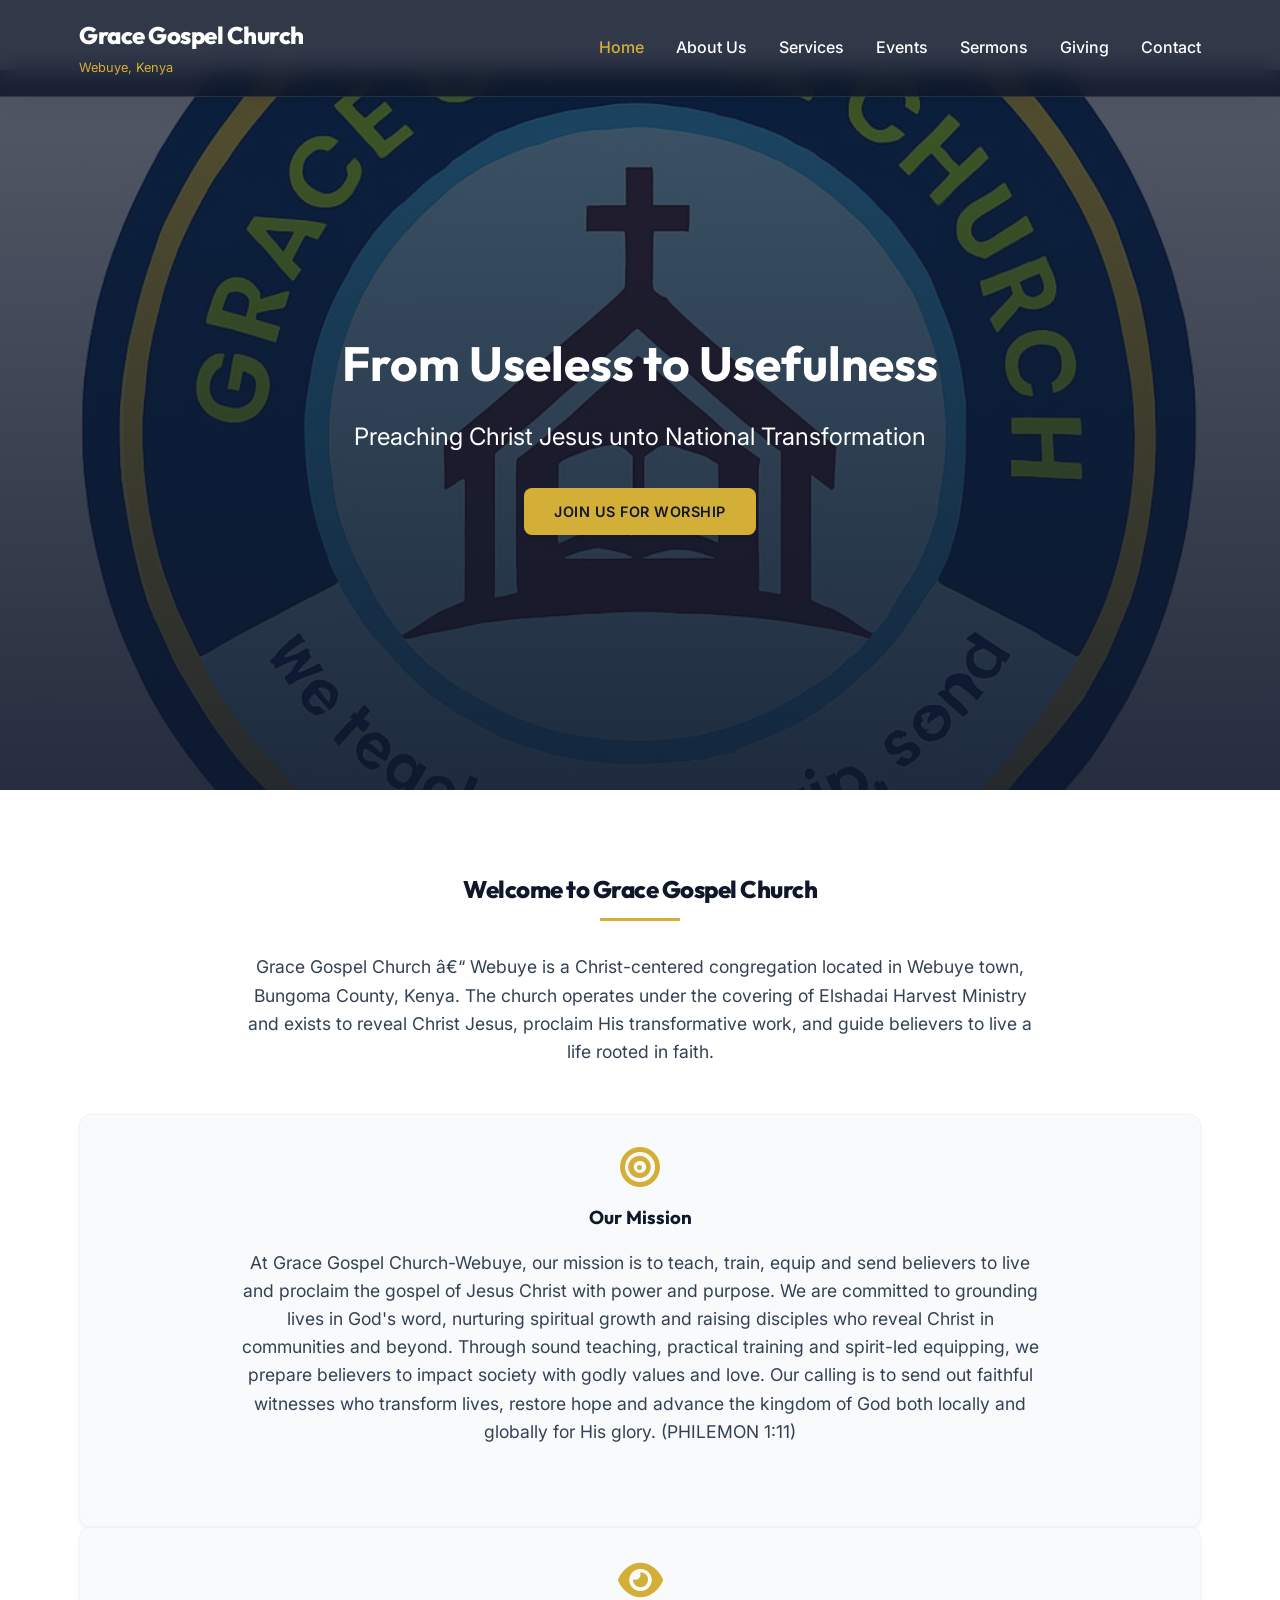
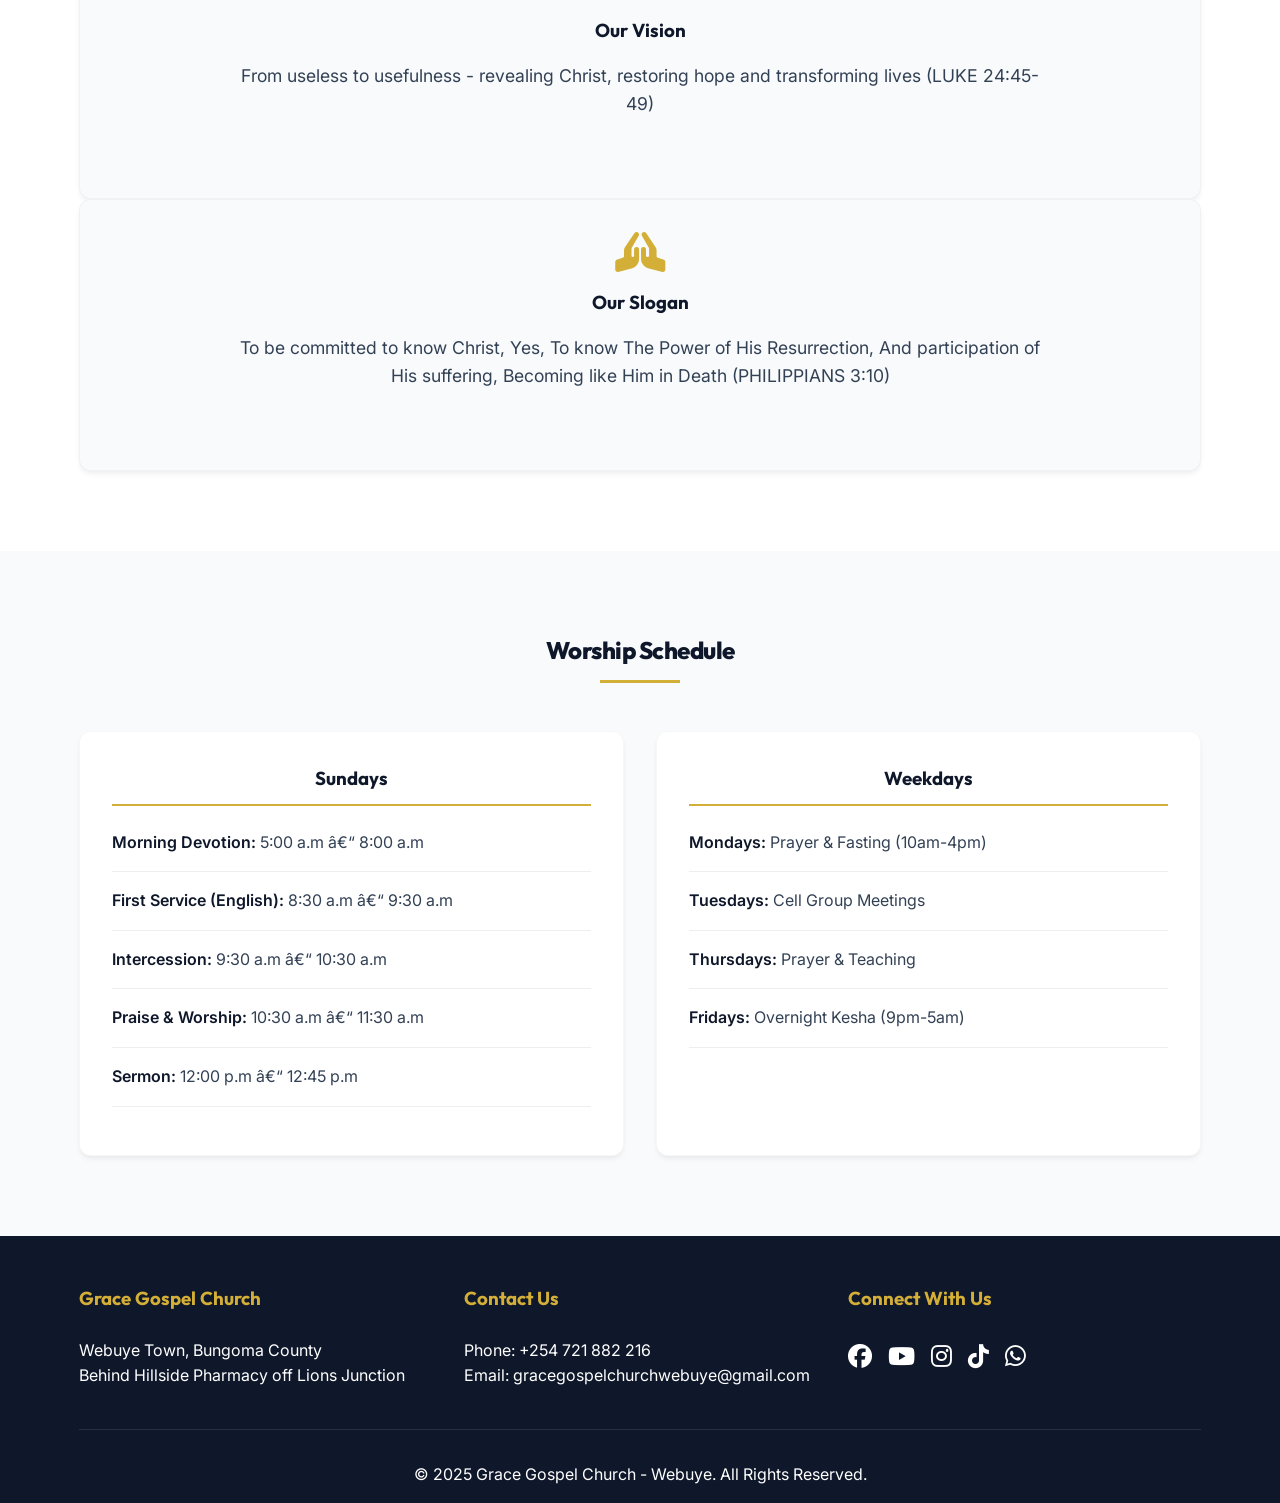
==== commit 5172e4b7: "Fix homepage visibility issues: correct CSS variables and add missing card icons" ====
--- a/index.html
+++ b/index.html
@@ -1,13 +1,17 @@
 ﻿<!DOCTYPE html>
 <html lang="en">
+
 <head>
     <meta charset="UTF-8">
     <meta name="viewport" content="width=device-width, initial-scale=1.0">
     <title>Grace Gospel Church - Webuye</title>
-    <link href="https://fonts.googleapis.com/css2?family=Inter:wght@300;400;500;600&family=Outfit:wght@400;600;700;800&display=swap" rel="stylesheet">
+    <link
+        href="https://fonts.googleapis.com/css2?family=Inter:wght@300;400;500;600&family=Outfit:wght@400;600;700;800&display=swap"
+        rel="stylesheet">
     <link rel="stylesheet" href="https://cdnjs.cloudflare.com/ajax/libs/font-awesome/6.4.0/css/all.min.css">
     <link rel="stylesheet" href="styles.css">
 </head>
+
 <body>
     <!-- Navigation -->
     <nav class="navbar">
@@ -46,22 +50,35 @@
     <section class="welcome">
         <div class="container">
             <h2>Welcome to Grace Gospel Church</h2>
-            <p>Grace Gospel Church â€“ Webuye is a Christ-centered congregation located in Webuye town, Bungoma County, Kenya. The church operates under the covering of Elshadai Harvest Ministry and exists to reveal Christ Jesus, proclaim His transformative work, and guide believers to live a life rooted in faith.</p>
-            
+            <p>Grace Gospel Church â€“ Webuye is a Christ-centered congregation located in Webuye town, Bungoma County,
+                Kenya. The church operates under the covering of Elshadai Harvest Ministry and exists to reveal Christ
+                Jesus, proclaim His transformative work, and guide believers to live a life rooted in faith.</p>
+
             <div class="cards-container">
                 <div class="card">
+                    <i class="fas fa-bullseye card-icon"></i>
                     <h3>Our Mission</h3>
-                    <p>At Grace Gospel Church-Webuye, our mission is to teach, train, equip and send believers to live and proclaim the gospel of Jesus Christ with power and purpose. We are committed to grounding lives in God's word, nurturing spiritual growth and raising disciples who reveal Christ in communities and beyond. Through sound teaching, practical training and spirit-led equipping, we prepare believers to impact society with godly values and love. Our calling is to send out faithful witnesses who transform lives, restore hope and advance the kingdom of God both locally and globally for His glory. (PHILEMON 1:11)</p>
+                    <p>At Grace Gospel Church-Webuye, our mission is to teach, train, equip and send believers to live
+                        and proclaim the gospel of Jesus Christ with power and purpose. We are committed to grounding
+                        lives in God's word, nurturing spiritual growth and raising disciples who reveal Christ in
+                        communities and beyond. Through sound teaching, practical training and spirit-led equipping, we
+                        prepare believers to impact society with godly values and love. Our calling is to send out
+                        faithful witnesses who transform lives, restore hope and advance the kingdom of God both locally
+                        and globally for His glory. (PHILEMON 1:11)</p>
                 </div>
-                
+
                 <div class="card">
+                    <i class="fas fa-eye card-icon"></i>
                     <h3>Our Vision</h3>
-                    <p>From useless to usefulness - revealing Christ, restoring hope and transforming lives (LUKE 24:45-49)</p>
+                    <p>From useless to usefulness - revealing Christ, restoring hope and transforming lives (LUKE
+                        24:45-49)</p>
                 </div>
-                
+
                 <div class="card">
+                    <i class="fas fa-hands-praying card-icon"></i>
                     <h3>Our Slogan</h3>
-                    <p>To be committed to know Christ, Yes, To know The Power of His Resurrection, And participation of His suffering, Becoming like Him in Death (PHILIPPIANS 3:10)</p>
+                    <p>To be committed to know Christ, Yes, To know The Power of His Resurrection, And participation of
+                        His suffering, Becoming like Him in Death (PHILIPPIANS 3:10)</p>
                 </div>
             </div>
         </div>
@@ -125,7 +142,5 @@
     </footer>
     <script src="script.js" defer></script>
 </body>
-</html>
 
-
-
+</html>
--- a/styles.css
+++ b/styles.css
@@ -18,25 +18,6 @@
     --shadow-lg: 0 20px 25px -5px rgba(0, 0, 0, 0.1), 0 10px 10px -5px rgba(0, 0, 0, 0.04);
 }
 
-:root {
-    --primary: #0f172a;
-    /* Deep Navy / Slate 900 */
-    --secondary: #d4af37;
-    /* Premium Gold */
-    --secondary-hover: #b8962e;
-    --text-main: #334155;
-    /* Slate 700 */
-    --text-light: #64748b;
-    /* Slate 500 */
-    --bg-main: #f8fafc;
-    /* Slate 50 */
-    --bg-white: var(--bg-white);
-    --font-heading: 'Outfit', sans-serif;
-    --font-body: 'Inter', sans-serif;
-    --shadow-sm: 0 4px 6px -1px rgba(0, 0, 0, 0.05), 0 2px 4px -1px rgba(0, 0, 0, 0.03);
-    --shadow-md: 0 10px 15px -3px rgba(0, 0, 0, 0.1), 0 4px 6px -2px rgba(0, 0, 0, 0.05);
-    --shadow-lg: 0 20px 25px -5px rgba(0, 0, 0, 0.1), 0 10px 10px -5px rgba(0, 0, 0, 0.04);
-}
 
 /* Reset and Base Styles */
 * {
@@ -218,10 +199,17 @@
     border-radius: 8px;
     box-shadow: var(--shadow-md);
     transition: transform 0.3s;
+    text-align: center;
 }
 
 .card:hover {
     transform: translateY(-5px);
+}
+
+.card-icon {
+    font-size: 2.5rem;
+    color: var(--secondary);
+    margin-bottom: 1rem;
 }
 
 .card h3 {
